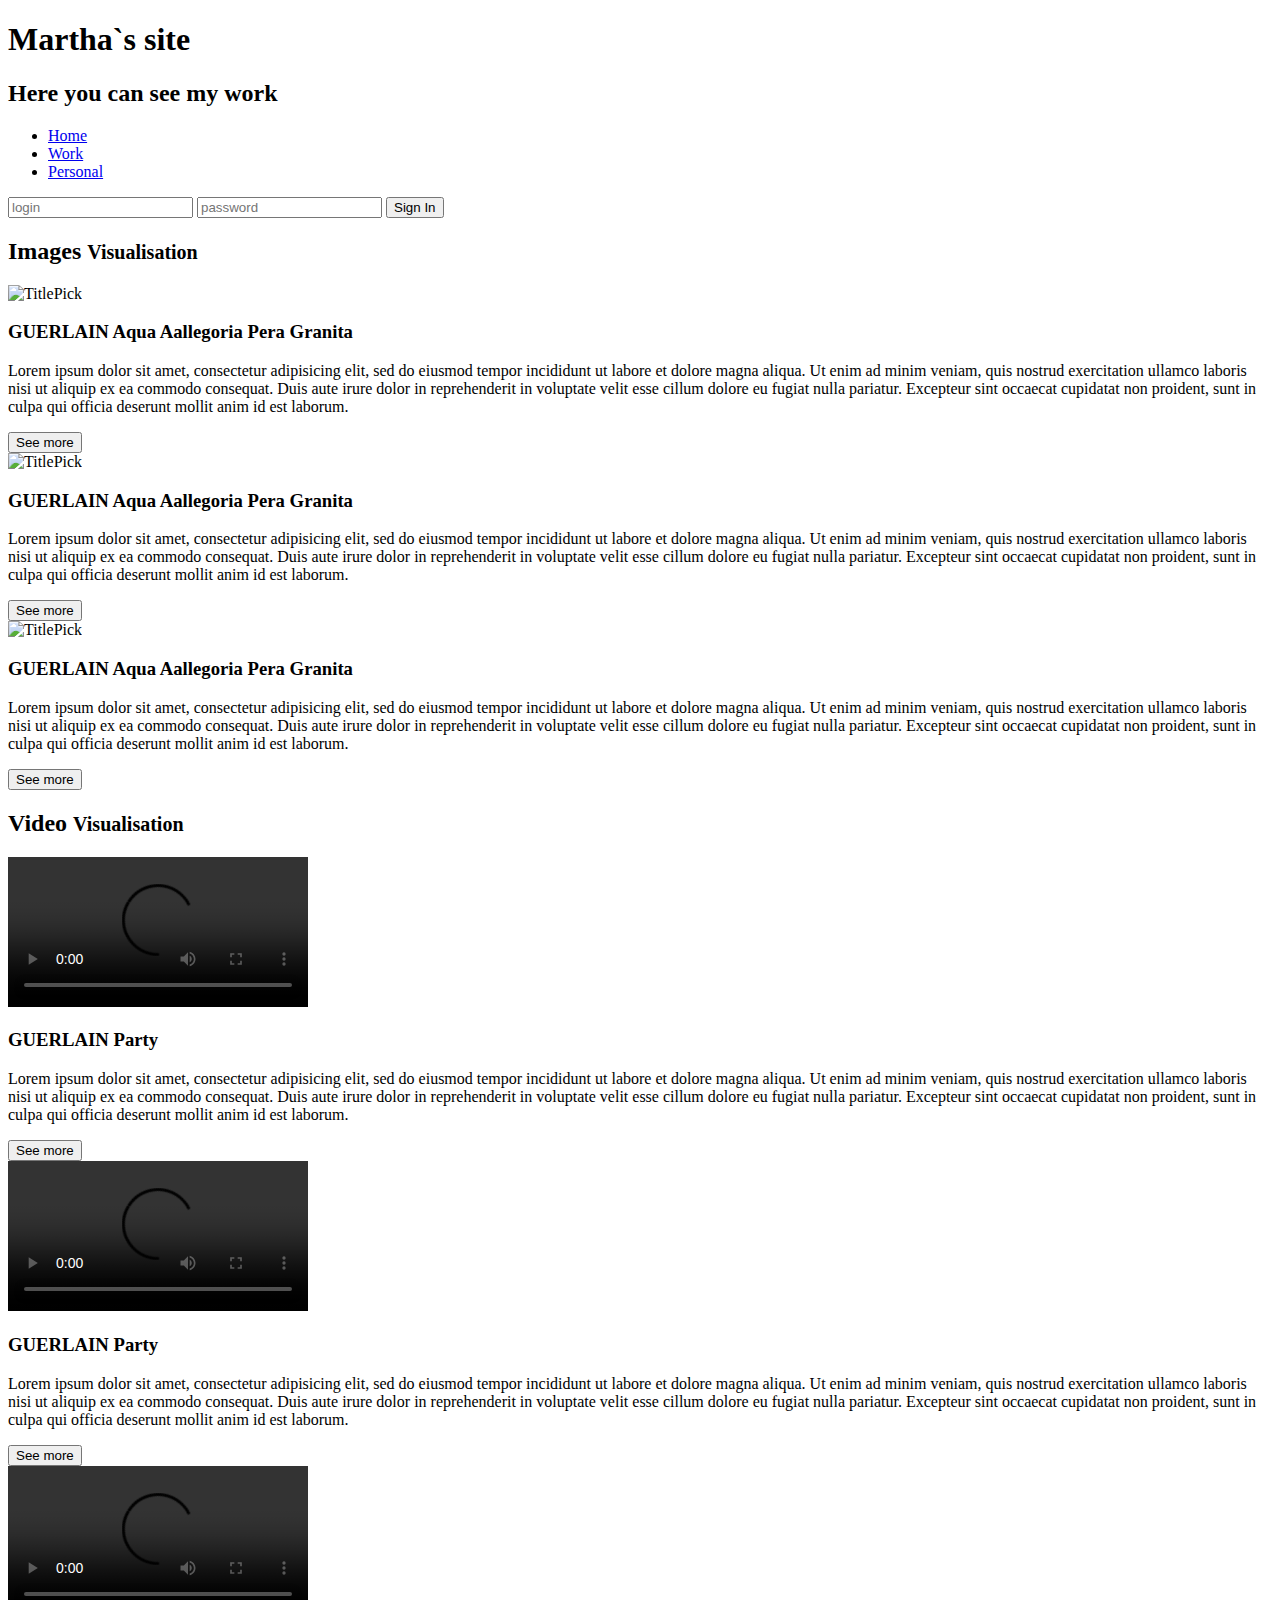
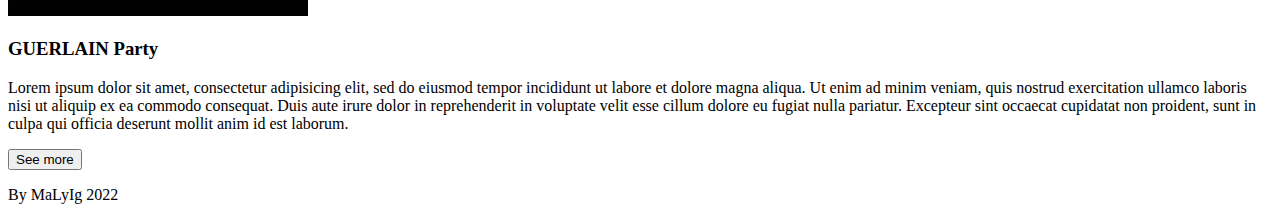
==== index.html @ 19e25612 "first commit" ====
<!DOCTYPE html>
<html>
    <head>
        <meta charset="utf-8">
        <!-- <meta name="viewport" content="width=device-width, initial-scale=1"> -->
        <title>My First Site</title>
        <link rel="stylesheet" type="text/css" href="css/normalize.css">
        <link rel="stylesheet" type="text/css" href="css/style.css">
        <script type="text/javascript" src="script/js.js"></script>
    </head>
    <body>
            <header class="header">
                <div class = "container">
                    <h1>Martha`s site</h1>
                    <h2>Here you can see my work</h2>
                </div>
            </header>
            <nav class="page-navigation">
                <div class="container">
                    <ul>
                        <li><a href="#">Home</a></li>
                        <li><a href="#">Work</a></li>
                        <li><a href="#">Personal</a></li>
                    </ul>
                    <div>
                        <form action = "#" class="login">
                            <input type="text" name="Login" placeholder="login" required>
                            <input type="password" name="Login" placeholder="password" required="true" required>
                            <input type="submit" value="Sign In">
                        </form>
                    </div>
                </div>
            </nav>
            <main>
                <div class="container">
                    <h2 class="collection-title">Images <small>Visualisation</small></h2>
                    <div class = "collections">

                        <div class = "collection-item-outer">
                            <div class = "collection-item">
                                <img src="images/profile1.jpg" alt="TitlePick">
                                <div class = "collection-text">
                                    <h3>GUERLAIN Aqua Aallegoria Pera Granita</h3>
                                    <p>Lorem ipsum dolor sit amet, consectetur adipisicing elit, sed do eiusmod
                                    tempor incididunt ut labore et dolore magna aliqua. Ut enim ad minim veniam,
                                    quis nostrud exercitation ullamco laboris nisi ut aliquip ex ea commodo
                                    consequat. Duis aute irure dolor in reprehenderit in voluptate velit esse
                                    cillum dolore eu fugiat nulla pariatur. Excepteur sint occaecat cupidatat non
                                    proident, sunt in culpa qui officia deserunt mollit anim id est laborum.
                                    </p>
                                    <button onclick="showText(this)">See more</button>
                                </div>
                            </div>  
                        </div>

                        <div class = "collection-item-outer">
                            <div class = "collection-item">
                                <img src="images/profile3.jpg" alt="TitlePick">
                                <div class = "collection-text">
                                    <h3>GUERLAIN Aqua Aallegoria Pera Granita</h3>
                                    <p>Lorem ipsum dolor sit amet, consectetur adipisicing elit, sed do eiusmod
                                    tempor incididunt ut labore et dolore magna aliqua. Ut enim ad minim veniam,
                                    quis nostrud exercitation ullamco laboris nisi ut aliquip ex ea commodo
                                    consequat. Duis aute irure dolor in reprehenderit in voluptate velit esse
                                    cillum dolore eu fugiat nulla pariatur. Excepteur sint occaecat cupidatat non
                                    proident, sunt in culpa qui officia deserunt mollit anim id est laborum.
                                    </p>
                                    <button onclick="showText(this)">See more</button>
                                </div>
                            </div>
                        </div>

                        <div class = "collection-item-outer">
                            <div class = "collection-item">
                                <img src="images/profile2.jpg" alt="TitlePick">
                                <div class = "collection-text">
                                    <h3>GUERLAIN Aqua Aallegoria Pera Granita</h3>
                                    <p>Lorem ipsum dolor sit amet, consectetur adipisicing elit, sed do eiusmod
                                    tempor incididunt ut labore et dolore magna aliqua. Ut enim ad minim veniam,
                                    quis nostrud exercitation ullamco laboris nisi ut aliquip ex ea commodo
                                    consequat. Duis aute irure dolor in reprehenderit in voluptate velit esse
                                    cillum dolore eu fugiat nulla pariatur. Excepteur sint occaecat cupidatat non
                                    proident, sunt in culpa qui officia deserunt mollit anim id est laborum.
                                    </p>
                                    <button onclick="showText(this)">See more</button>
                                </div>
                            </div>
                        </div>

                        
                    </div>


                    <h2 class="collection-title">Video <small>Visualisation</small></h2>

                    <div  class = "collections">

                        <div class = "collection-item-outer">
                            <div class = "collection-item">
                                <video controls> 
                                    <source src=video/profile.mp4 type="video/mp4">
                                </video>
                                <div class = "collection-text">
                                    <h3>GUERLAIN Party</h3>
                                    <p>Lorem ipsum dolor sit amet, consectetur adipisicing elit, sed do eiusmod
                                    tempor incididunt ut labore et dolore magna aliqua. Ut enim ad minim veniam,
                                    quis nostrud exercitation ullamco laboris nisi ut aliquip ex ea commodo
                                    consequat. Duis aute irure dolor in reprehenderit in voluptate velit esse
                                    cillum dolore eu fugiat nulla pariatur. Excepteur sint occaecat cupidatat non
                                    proident, sunt in culpa qui officia deserunt mollit anim id est laborum.</p>
                                    <button onclick="showText(this)">See more</button>
                                </div>
                            </div>
                        </div>

                        <!-- <div class = "collection-item-outer">
                            <div class = "collection-item">
                                <video controls> 
                                    <source src=video/profile.mp4 type="video/mp4">
                                </video>
                                <div class = "collection-text">
                                    <h3>GUERLAIN Party</h3>
                                    <p>Lorem ipsum dolor sit amet, consectetur adipisicing elit, sed do eiusmod
                                    tempor incididunt ut labore et dolore magna aliqua. Ut enim ad minim veniam,
                                    quis nostrud exercitation ullamco laboris nisi ut aliquip ex ea commodo
                                    consequat. Duis aute irure dolor in reprehenderit in voluptate velit esse
                                    cillum dolore eu fugiat nulla pariatur. Excepteur sint occaecat cupidatat non
                                    proident, sunt in culpa qui officia deserunt mollit anim id est laborum.</p>
                                    <button onclick="showText(this)">See more</button>
                                </div>
                            </div>
                        </div> -->

                        <div class = "collection-item-outer">
                            <div class = "collection-item"> 
                                <video controls> 
                                    <source src=video/profile.mp4 type="video/mp4">
                                </video>
                                <div class = "collection-text">
                                    <h3>GUERLAIN Party</h3>
                                    <p>Lorem ipsum dolor sit amet, consectetur adipisicing elit, sed do eiusmod
                                    tempor incididunt ut labore et dolore magna aliqua. Ut enim ad minim veniam,
                                    quis nostrud exercitation ullamco laboris nisi ut aliquip ex ea commodo
                                    consequat. Duis aute irure dolor in reprehenderit in voluptate velit esse
                                    cillum dolore eu fugiat nulla pariatur. Excepteur sint occaecat cupidatat non
                                    proident, sunt in culpa qui officia deserunt mollit anim id est laborum.</p>
                                    <button onclick="showText(this)">See more</button>
                                </div>
                            </div>
                        </div>
                        
                        <div class = "collection-item-outer">
                            <div class = "collection-item"> 
                                <video controls> 
                                    <source src=video/profile.mp4 type="video/mp4">
                                </video>
                                <div class = "collection-text">
                                    <h3>GUERLAIN Party</h3>
                                    <p>Lorem ipsum dolor sit amet, consectetur adipisicing elit, sed do eiusmod
                                    tempor incididunt ut labore et dolore magna aliqua. Ut enim ad minim veniam,
                                    quis nostrud exercitation ullamco laboris nisi ut aliquip ex ea commodo
                                    consequat. Duis aute irure dolor in reprehenderit in voluptate velit esse
                                    cillum dolore eu fugiat nulla pariatur. Excepteur sint occaecat cupidatat non
                                    proident, sunt in culpa qui officia deserunt mollit anim id est laborum.</p>
                                    <button >See more</button>
                                </div>
                            </div>
                        </div>

                    </div>

                </div>
            </main>
            <footer class="footer">
                <div class = "conteiner">
                    <p>By MaLyIg 2022</p>
                </div>
            </footer>

    </body>
</html>
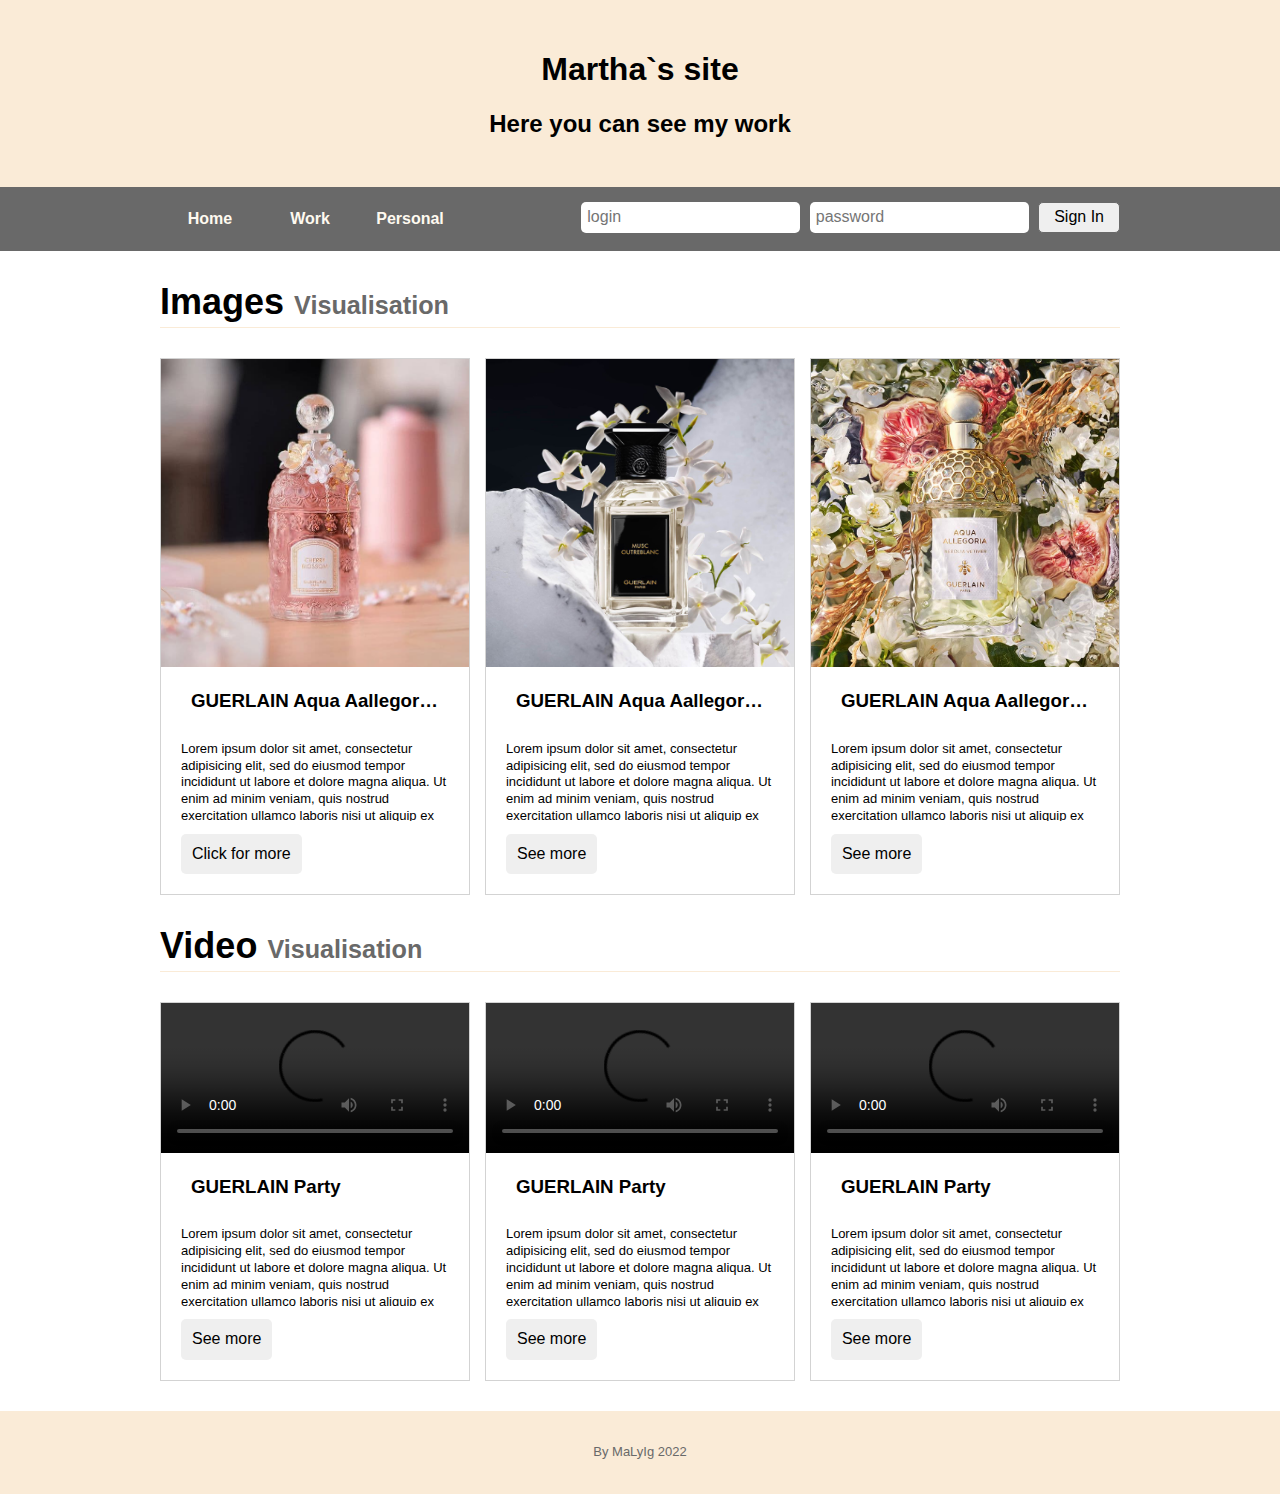
==== commit 7e95af8a: "try this" ====
--- a/index.html
+++ b/index.html
@@ -48,7 +48,7 @@
                                     cillum dolore eu fugiat nulla pariatur. Excepteur sint occaecat cupidatat non
                                     proident, sunt in culpa qui officia deserunt mollit anim id est laborum.
                                     </p>
-                                    <button onclick="showText(this)">See more</button>
+                                    <button onclick="showText(this)">Click for more</button>
                                 </div>
                             </div>  
                         </div>
--- a/css/style.css
+++ b/css/style.css
@@ -0,0 +1,190 @@
+/* GENERAL */
+BODY {
+	font-family: Arial, San-Sarif;
+	font-size: 100%;
+}
+ul{
+	margin: 0;
+	padding: 0;
+}
+ul li {
+	list-style-type: none;
+}
+a {
+	text-decoration: none;
+}
+p {
+	font-size: 13px;
+	line-height: 1.3em;
+}
+.container{
+	margin: 0 auto;
+	width: 960px;
+}
+
+/*HEADER*/
+
+.header {
+	padding: 30px 0;
+	background-color: AntiqueWhite;
+	/* background-image: url("/images/back.jpg"); */
+}
+.header h1,
+.header h2
+{
+	color: rgb(0, 0, 0);
+	text-align: center;
+	/* width: 100%; */
+}
+
+/*NAVIGATION*/
+.page-navigation{
+	background-color: DimGray;
+	border-color: DimGrey;
+	min-height: 64px;
+	/* position: absolute; */
+	/* display: flex;
+	justify-content: center;
+	align-items: center;
+	flex-wrap: wrap; */
+}
+
+.page-navigation li {
+	float: left;
+	width: 100px;
+	/* position: relative; */
+	/* margin: 0 15px; */
+	/* display: flex;
+	justify-content: center;
+	align-items: center;
+	flex-wrap: wrap; */
+
+}
+.page-navigation a {
+	display: block;
+	color: FloralWhite;
+	line-height: 4em;
+	font-weight: bold;
+	text-align: center;
+
+}
+.page-navigation li  a:hover {
+	color: DimGray;
+	background-color: FloralWhite;
+}
+
+/*LOGIN FORM*/
+
+.login{
+	/* padding: 15px; */
+	/* float: left;
+	position: relative;
+	display: flex;
+	justify-content: center;
+	align-items: center;
+	flex-wrap: wrap; */
+	padding: 15px 0;
+	float: right;
+
+}
+.login input[type="text"], 
+.login input[type="password"] {
+	padding: 5px;
+	margin-right: 5px;
+	border: 1px solid transparent;
+	border-radius: 5px;
+	outline: none;
+}
+
+.login input[type="submit"]{
+	padding: 5px 15px;
+	border: 1px solid DimGray;
+	border-radius: 5px;
+	/* margin-top: 15px; */
+}
+.login input[type="submit"]:hover,
+button:hover{
+	color: DimGray;
+	background-color: FloralWhite;
+}	
+
+/*MAIN*/
+
+.collections {
+	overflow: auto;
+}
+
+.collection-title {
+	padding-bottom: 5px;
+	border-bottom: 1px solid AntiqueWhite;
+	font-size: 36px;
+}
+
+.collection-title small{
+	color: DimGrey;
+	font-size: 70%;
+}
+
+.collection-item-outer {
+	display: inline-block;
+	float: left;
+	padding-left: 5px;
+	padding-right: 5px;
+	width: 33.33%;
+	box-sizing: border-box;
+}
+
+.collections > div:first-child {
+	padding-left: 0;
+	padding-right: 10px;
+}
+.collections > div:last-child {
+	padding-right: 0;
+	padding-left: 10px;
+}	
+
+
+.collection-item{
+	border: 1px solid lightgrey;
+}
+
+.collection-item img,
+.collection-item video {
+	width: 100%;
+}
+/* .collection-item video {
+margin-top: -120px;
+height: 100%;
+ } */
+
+.collection-text{
+	padding: 0 20px 20px 20px;
+}
+
+
+.collection-text h3{
+	padding: 	0 10px 10px 10px;
+	overflow: hidden;
+	white-space: nowrap;
+	text-overflow: ellipsis;
+}
+.collection-text p {
+	max-height: 80px;
+	overflow: hidden;
+}
+
+.collection-text button{
+	padding: 10px;
+	border: 1px solid transparent;
+	border-radius: 5px;
+	outline: none;
+}
+
+/*FOOTER*/
+.footer {
+	text-align: center;
+	background-color: AntiqueWhite;
+	color: dimgray;
+	padding: 20px 0;
+	margin-top: 30px;
+}
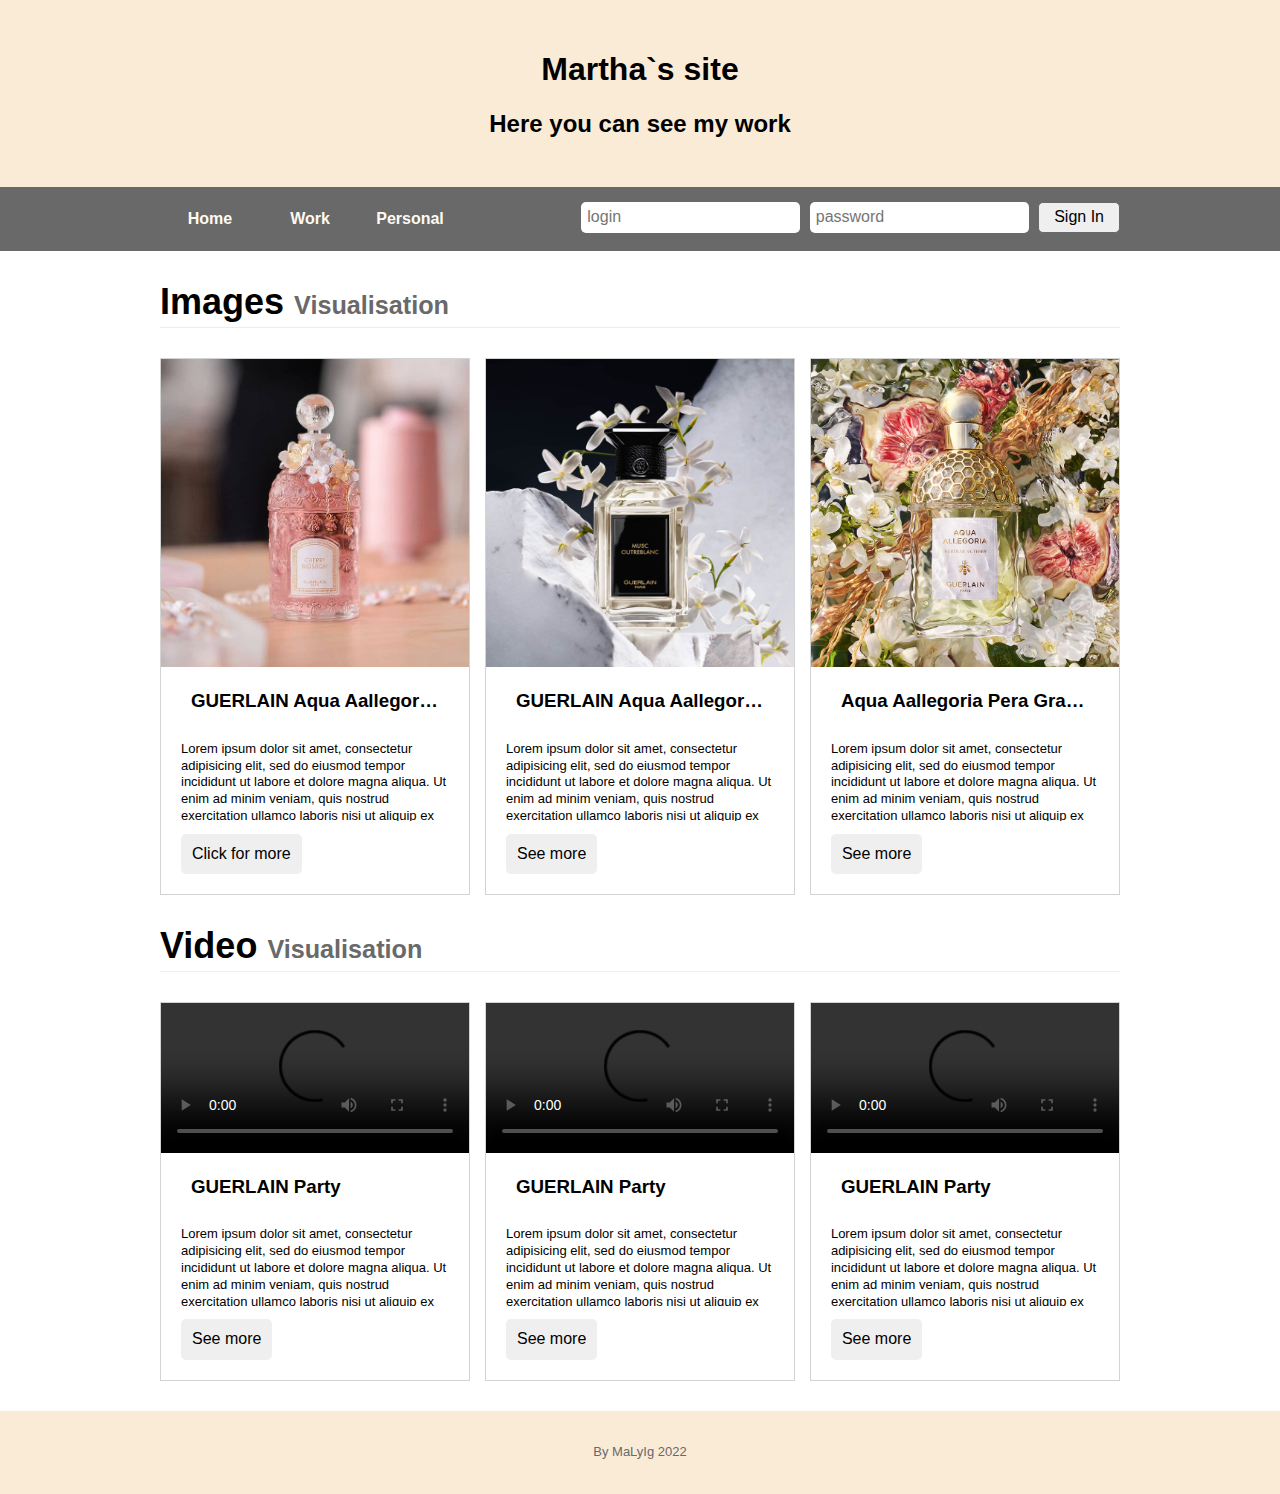
==== commit de805038: "add comment" ====
--- a/index.html
+++ b/index.html
@@ -74,7 +74,7 @@
                             <div class = "collection-item">
                                 <img src="images/profile2.jpg" alt="TitlePick">
                                 <div class = "collection-text">
-                                    <h3>GUERLAIN Aqua Aallegoria Pera Granita</h3>
+                                    <h3>Aqua Aallegoria Pera Granita</h3>
                                     <p>Lorem ipsum dolor sit amet, consectetur adipisicing elit, sed do eiusmod
                                     tempor incididunt ut labore et dolore magna aliqua. Ut enim ad minim veniam,
                                     quis nostrud exercitation ullamco laboris nisi ut aliquip ex ea commodo
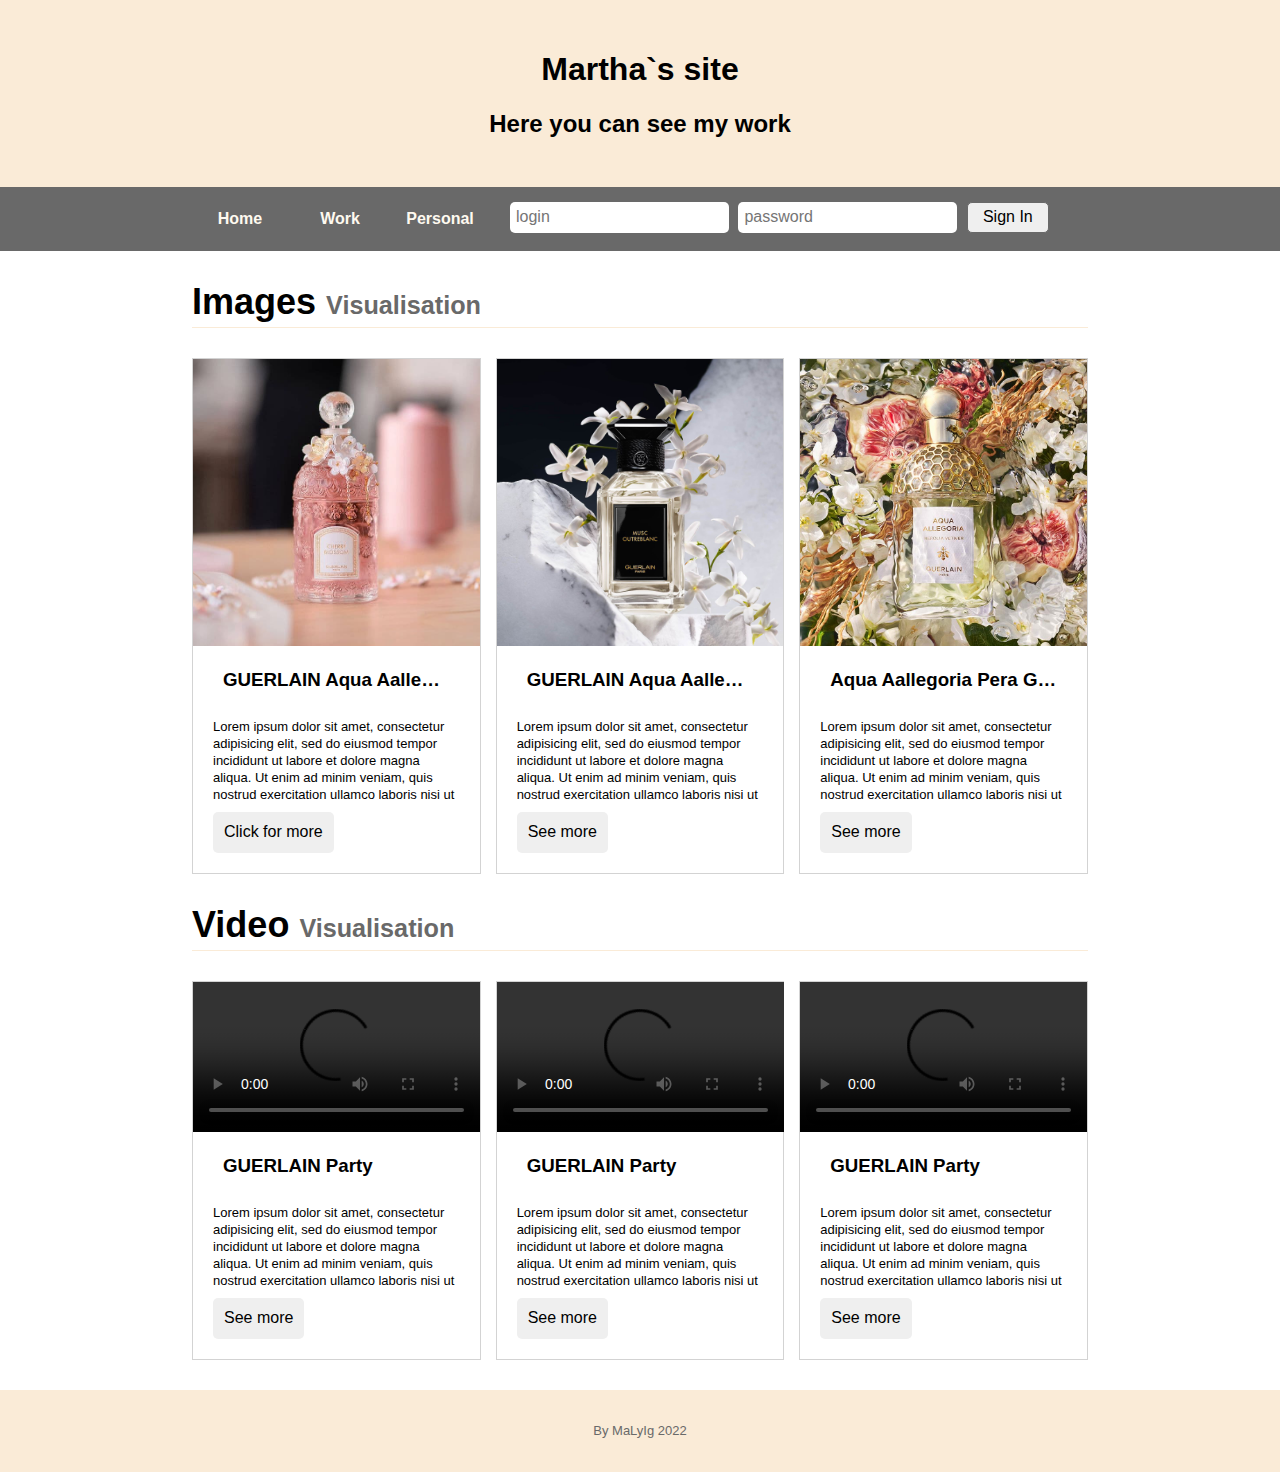
==== commit c8a69e1f: "fixed navigation flex" ====
--- a/index.html
+++ b/index.html
@@ -16,7 +16,7 @@
                 </div>
             </header>
             <nav class="page-navigation">
-                <div class="container">
+                <div class="nav-container">
                     <ul>
                         <li><a href="#">Home</a></li>
                         <li><a href="#">Work</a></li>
@@ -113,24 +113,6 @@
                             </div>
                         </div>
 
-                        <!-- <div class = "collection-item-outer">
-                            <div class = "collection-item">
-                                <video controls> 
-                                    <source src=video/profile.mp4 type="video/mp4">
-                                </video>
-                                <div class = "collection-text">
-                                    <h3>GUERLAIN Party</h3>
-                                    <p>Lorem ipsum dolor sit amet, consectetur adipisicing elit, sed do eiusmod
-                                    tempor incididunt ut labore et dolore magna aliqua. Ut enim ad minim veniam,
-                                    quis nostrud exercitation ullamco laboris nisi ut aliquip ex ea commodo
-                                    consequat. Duis aute irure dolor in reprehenderit in voluptate velit esse
-                                    cillum dolore eu fugiat nulla pariatur. Excepteur sint occaecat cupidatat non
-                                    proident, sunt in culpa qui officia deserunt mollit anim id est laborum.</p>
-                                    <button onclick="showText(this)">See more</button>
-                                </div>
-                            </div>
-                        </div> -->
-
                         <div class = "collection-item-outer">
                             <div class = "collection-item"> 
                                 <video controls> 
--- a/css/style.css
+++ b/css/style.css
@@ -19,8 +19,26 @@
 }
 .container{
 	margin: 0 auto;
-	width: 960px;
-}
+	max-width: 70%;
+}
+.nav-container{
+	margin: 0 auto;
+	width: 90%;
+	max-width: 900px;
+	/* max-width: 70%; */
+}
+.nav-container > div{
+/* margin: 10px auto; */
+display: inline-block;
+}
+
+.nav-container > ul > li {
+	margin: auto;
+}
+
+/* form{
+	margin: 10 15px;
+} */
 
 /*HEADER*/
 
@@ -42,6 +60,10 @@
 	background-color: DimGray;
 	border-color: DimGrey;
 	min-height: 64px;
+	display: flex;
+    flex-wrap: wrap;
+    justify-content: space-between;
+    align-items: center;
 	/* position: absolute; */
 	/* display: flex;
 	justify-content: center;
@@ -83,14 +105,17 @@
 	justify-content: center;
 	align-items: center;
 	flex-wrap: wrap; */
-	padding: 15px 0;
+	padding: 5px 0;
 	float: right;
+	margin-left: 20px;
 
 }
 .login input[type="text"], 
 .login input[type="password"] {
 	padding: 5px;
+	
 	margin-right: 5px;
+	margin-top: 5px;
 	border: 1px solid transparent;
 	border-radius: 5px;
 	outline: none;
@@ -100,7 +125,7 @@
 	padding: 5px 15px;
 	border: 1px solid DimGray;
 	border-radius: 5px;
-	/* margin-top: 15px; */
+	margin-top:  10px;
 }
 .login input[type="submit"]:hover,
 button:hover{
@@ -126,7 +151,7 @@
 }
 
 .collection-item-outer {
-	display: inline-block;
+	display: block;
 	float: left;
 	padding-left: 5px;
 	padding-right: 5px;
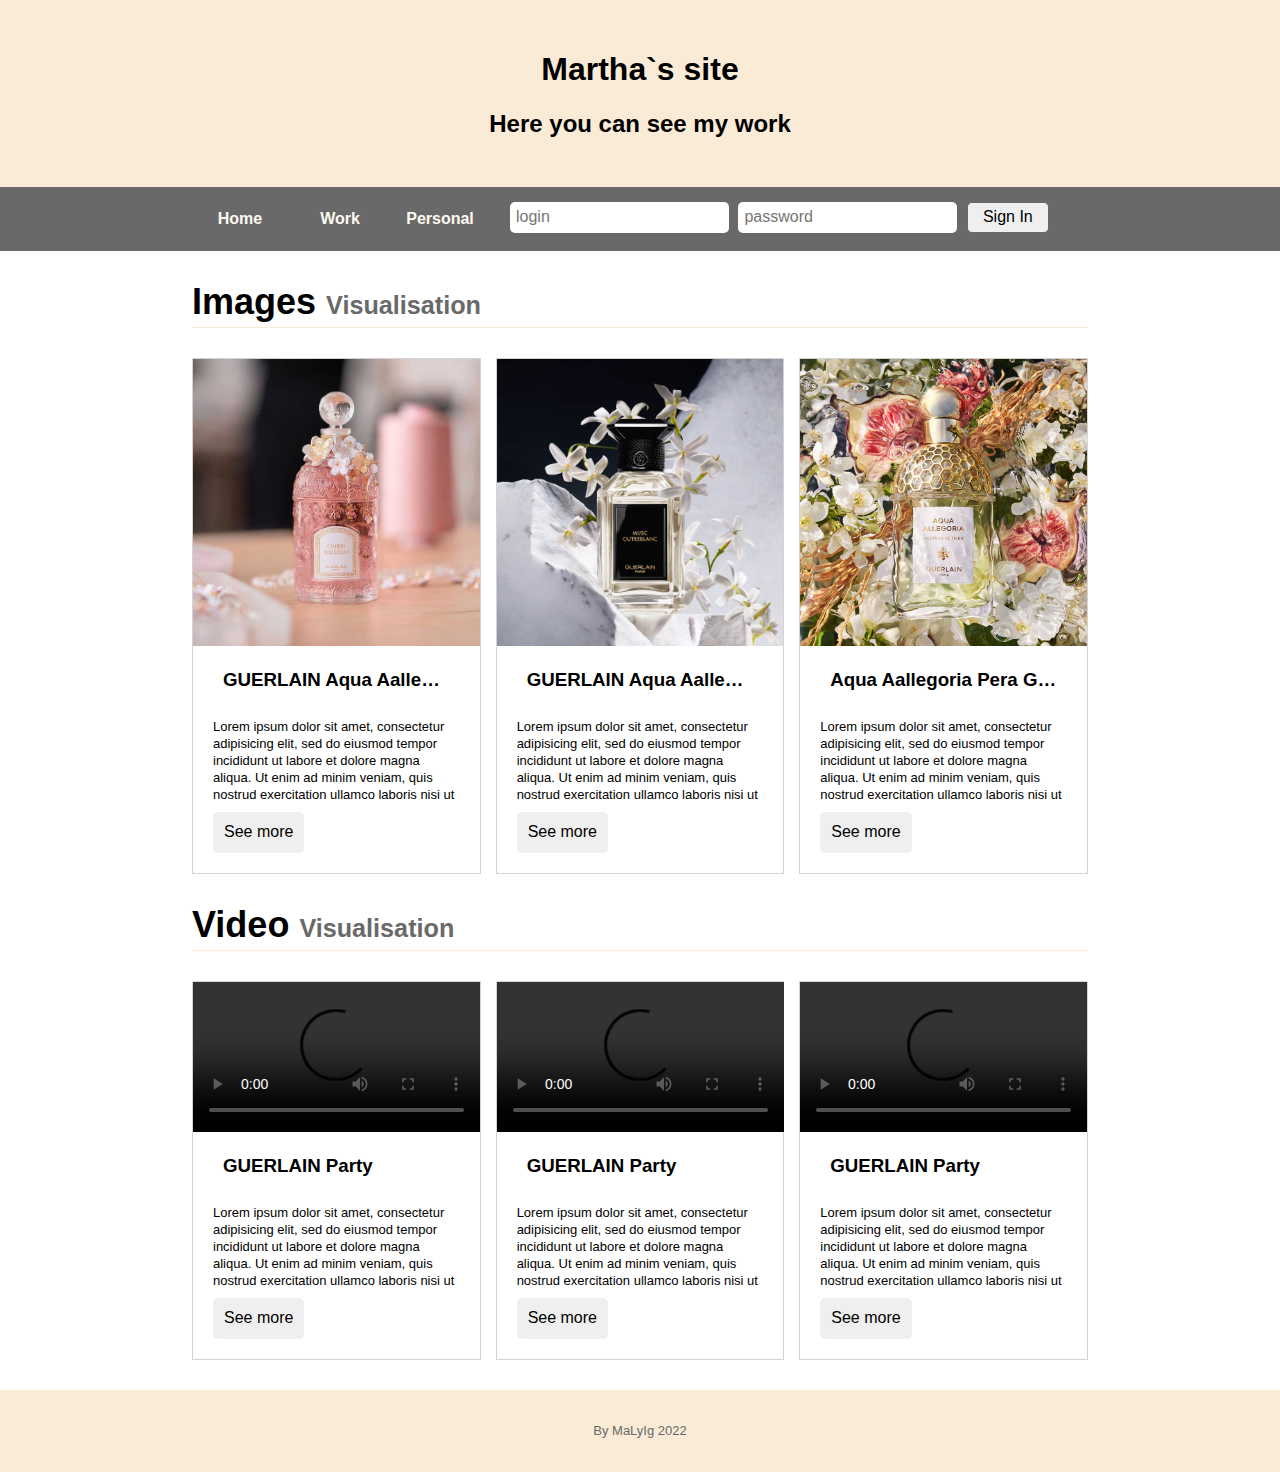
==== commit 145d6142: "button fixed" ====
--- a/index.html
+++ b/index.html
@@ -48,7 +48,7 @@
                                     cillum dolore eu fugiat nulla pariatur. Excepteur sint occaecat cupidatat non
                                     proident, sunt in culpa qui officia deserunt mollit anim id est laborum.
                                     </p>
-                                    <button onclick="showText(this)">Click for more</button>
+                                    <button onclick="showText(this)">See more</button>
                                 </div>
                             </div>  
                         </div>
@@ -144,7 +144,7 @@
                                     consequat. Duis aute irure dolor in reprehenderit in voluptate velit esse
                                     cillum dolore eu fugiat nulla pariatur. Excepteur sint occaecat cupidatat non
                                     proident, sunt in culpa qui officia deserunt mollit anim id est laborum.</p>
-                                    <button >See more</button>
+                                    <button onclick="showText(this)">See more</button>
                                 </div>
                             </div>
                         </div>
--- a/css/style.css
+++ b/css/style.css
@@ -194,7 +194,7 @@
 	text-overflow: ellipsis;
 }
 .collection-text p {
-	max-height: 80px;
+	height: 80px;
 	overflow: hidden;
 }
 
